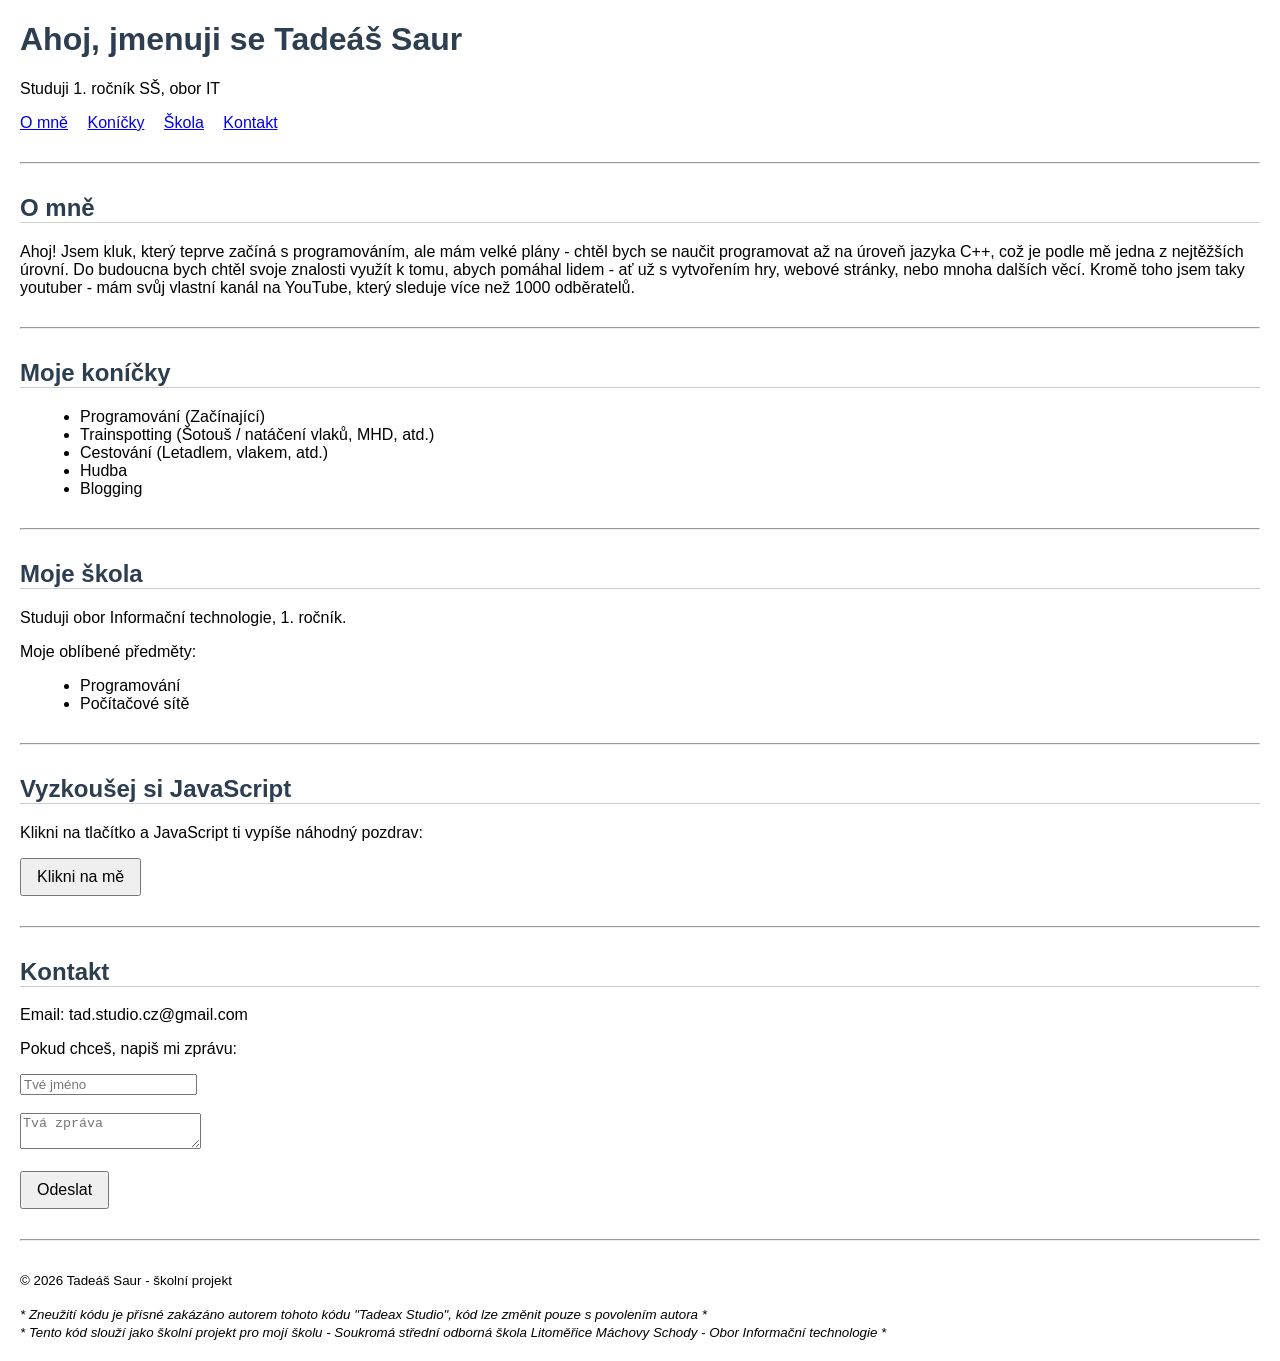
==== moje-stranka.html @ a8fb3f8d "Add files via upload" ====
<!DOCTYPE html>
<!-- 
    Moje osobní stránka - školní projekt do IT
    Autor: Tadeáš Saur

    ============================================================
    Vytvořil: Tadeáš Saur
    * Zneužití kódu je přísné zakázáno autorem tohoto kódu 
      "Tadeax Studio", kód lze změnit pouze s povolením autora *
    * Tento kód slouží jako školní projekt pro mojí školu - 
      Soukromá střední odborná škola Litoměřice Máchovy Schody - 
      Obor Informační technologie *
    ============================================================
-->
<html lang="cs">
<head>
    <meta charset="UTF-8">
    <!-- UTF-8 = aby se správně zobrazovaly české znaky (ě š č ř ž) -->

    <meta name="viewport" content="width=device-width, initial-scale=1.0">

    <title>Tadeáš Saur</title>

    <style>
        /* Základní styl pro celou stránku */
        body {
            font-family: Arial, sans-serif;
            background-color: #ffffff;
            color: #000000;
            margin: 20px;
        }

        h1 {
            color: #2c3e50;
        }

        h2 {
            color: #2c3e50;
            border-bottom: 1px solid #cccccc;
            /* jednoduchá čára pod nadpisem místo barevné */
        }

        /* Jednoduché podtržené odkazy v navigaci */
        nav a {
            margin-right: 15px;
        }

        /* Oddělovač mezi sekcemi */
        hr {
            margin: 30px 0;
        }

        /* Jednoduché tlačítko, žádné efekty */
        button {
            padding: 8px 15px;
            font-size: 1em;
        }

        li {
            margin-left: 20px;
        }
    </style>
</head>
<body>

    <!-- ===== Hlavička ===== -->
    <h1>Ahoj, jmenuji se Tadeáš Saur</h1>
    <p>Studuji 1. ročník SŠ, obor IT</p>

    <!-- ===== Navigace ===== -->
    <!-- Odkazy s # vedou na sekce níže na stránce -->
    <nav>
        <a href="#o-mne">O mně</a>
        <a href="#koniky">Koníčky</a>
        <a href="#skola">Škola</a>
        <a href="#kontakt">Kontakt</a>
    </nav>

    <hr>

    <!-- ===== O mně ===== -->
    <h2 id="o-mne">O mně</h2>
    <p>
        Ahoj! Jsem kluk, který teprve začíná s programováním, ale mám 
        velké plány - chtěl bych se naučit programovat až na úroveň 
        jazyka C++, což je podle mě jedna z nejtěžších úrovní. 
        Do budoucna bych chtěl svoje znalosti využít k tomu, abych 
        pomáhal lidem - ať už s vytvořením hry, webové stránky, 
        nebo mnoha dalších věcí. Kromě toho jsem taky youtuber - mám 
        svůj vlastní kanál na YouTube, který sleduje více než 
        1000 odběratelů.
    </p>

    <hr>

    <!-- ===== Koníčky ===== -->
    <h2 id="koniky">Moje koníčky</h2>
    <ul>
        <li>Programování (Začínající)</li>
        <li>Trainspotting (Šotouš / natáčení vlaků, MHD, atd.)</li>
        <li>Cestování (Letadlem, vlakem, atd.)</li>
        <li>Hudba</li>
        <li>Blogging</li>
    </ul>

    <hr>

    <!-- ===== Škola ===== -->
    <h2 id="skola">Moje škola</h2>
    <p>Studuji obor Informační technologie, 1. ročník.</p>
    <p>Moje oblíbené předměty:</p>
    <ul>
        <li>Programování</li>
        <li>Počítačové sítě</li>
    </ul>

    <hr>

    <!-- ===== Interaktivní část s JavaScriptem ===== -->
    <h2>Vyzkoušej si JavaScript</h2>
    <p>Klikni na tlačítko a JavaScript ti vypíše náhodný pozdrav:</p>
    <button onclick="vypisPozdrav()">Klikni na mě</button>
    <p id="vysledek"></p>

    <hr>

    <!-- ===== Kontakt ===== -->
    <h2 id="kontakt">Kontakt</h2>
    <p>Email: tad.studio.cz@gmail.com</p>
    <p>Pokud chceš, napiš mi zprávu:</p>

    <!-- Jednoduchý formulář, zatím bez odesílání na server -->
    <form onsubmit="return odeslatZpravu(event)">
        <input type="text" id="jmeno" placeholder="Tvé jméno" required><br><br>
        <textarea id="zprava" placeholder="Tvá zpráva" required></textarea><br><br>
        <button type="submit">Odeslat</button>
    </form>
    <p id="potvrzeni"></p>

    <hr>

    <p><small>&copy; 2026 Tadeáš Saur - školní projekt</small></p>

    <p><small><em>
        * Zneužití kódu je přísné zakázáno autorem tohoto kódu "Tadeax Studio", 
        kód lze změnit pouze s povolením autora *<br>
        * Tento kód slouží jako školní projekt pro mojí školu - 
        Soukromá střední odborná škola Litoměřice Máchovy Schody - 
        Obor Informační technologie *
    </em></small></p>

    <script>
        /* 
            JavaScript - kód, který stránku "oživí"
        */

        // Funkce se spustí po kliknutí na tlačítko
        function vypisPozdrav() {
            // pole (array) s několika pozdravy
            let pozdravy = [
                "Ahoj! Díky, že sis prohlédl mou stránku.",
                "Super, že testuješ JavaScript!",
                "Programování je zábava, že?",
                "Tohle tlačítko funguje díky JavaScriptu!"
            ];

            // Math.random() vrátí náhodné číslo mezi 0 a 1
            // vynásobením délkou pole a zaokrouhlením dolů získáme 
            // náhodný index v poli
            let nahodnyIndex = Math.floor(Math.random() * pozdravy.length);

            // najdeme element s id="vysledek" a vložíme do něj text
            document.getElementById("vysledek").textContent = pozdravy[nahodnyIndex];
        }

        // Funkce se spustí při odeslání formuláře
        function odeslatZpravu(event) {
            // zabrání tomu, aby se stránka po odeslání znovu načetla
            event.preventDefault();

            // načteme text, který uživatel napsal do pole "jméno"
            let jmeno = document.getElementById("jmeno").value;

            // vypíšeme potvrzovací zprávu
            document.getElementById("potvrzeni").textContent = 
                "Díky za zprávu, " + jmeno + "! (Toto je jen ukázka, nic se neodesílá.)";

            // vyčistíme formulář
            document.getElementById("jmeno").value = "";
            document.getElementById("zprava").value = "";

            return false;
        }
    </script>

</body>
</html>
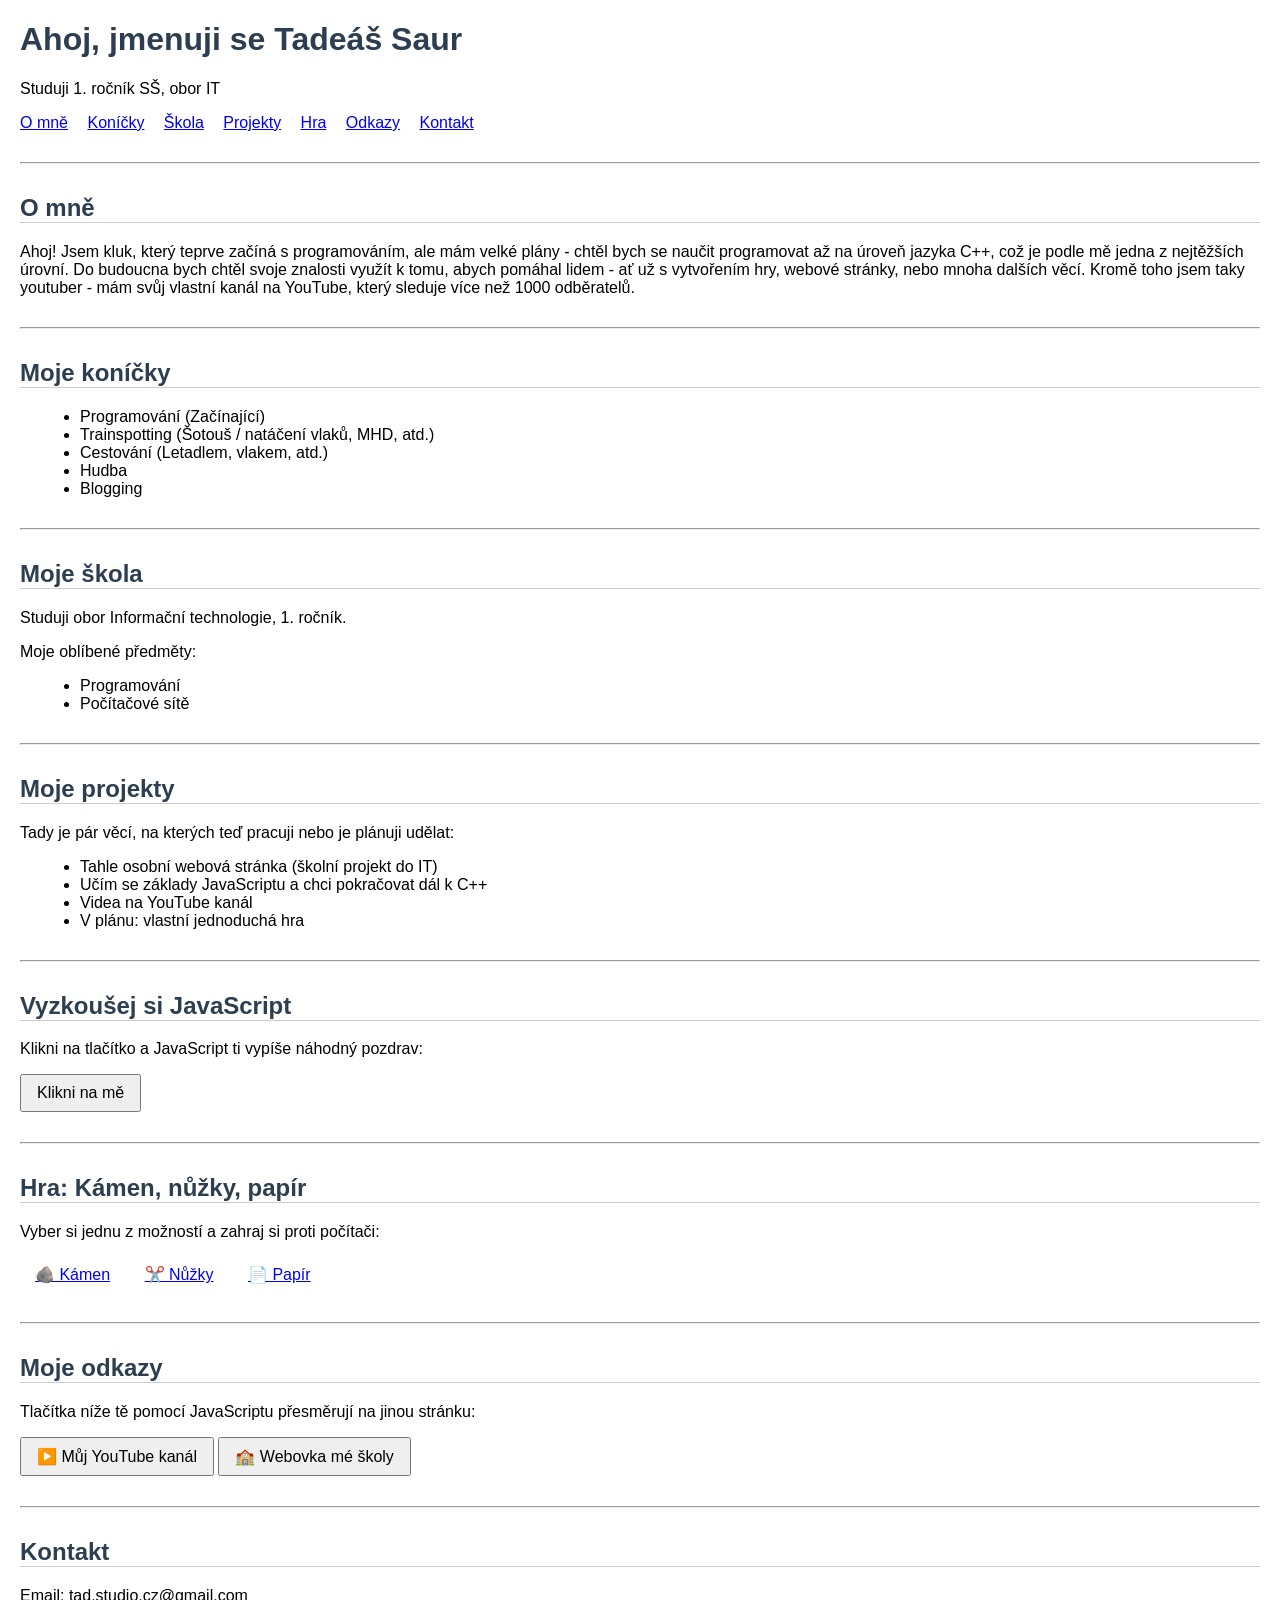
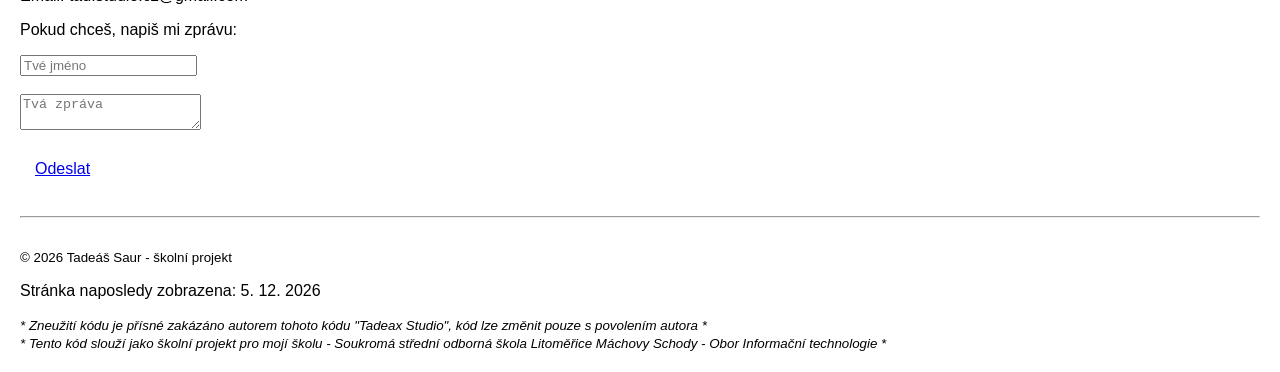
==== commit 4eb304ad: "TadxUpdate - Beta 2.6.3 Whole website was upgraded by new game - Stone, Scissors, Paper. And by Link" ====
--- a/moje-stranka.html
+++ b/moje-stranka.html
@@ -56,6 +56,15 @@
             font-size: 1em;
         }
 
+        /* Modré tlačítko - vypadá stejně jako odkaz v navigaci */
+        .modre-tlacitko {
+            background: none;
+            color: #0000EE;
+            border: none;
+            text-decoration: underline;
+            cursor: pointer;
+        }
+
         li {
             margin-left: 20px;
         }
@@ -73,6 +82,9 @@
         <a href="#o-mne">O mně</a>
         <a href="#koniky">Koníčky</a>
         <a href="#skola">Škola</a>
+        <a href="#projekty">Projekty</a>
+        <a href="#hra">Hra</a>
+        <a href="#odkazy">Odkazy</a>
         <a href="#kontakt">Kontakt</a>
     </nav>
 
@@ -116,6 +128,18 @@
 
     <hr>
 
+    <!-- ===== Moje projekty ===== -->
+    <h2 id="projekty">Moje projekty</h2>
+    <p>Tady je pár věcí, na kterých teď pracuji nebo je plánuji udělat:</p>
+    <ul>
+        <li>Tahle osobní webová stránka (školní projekt do IT)</li>
+        <li>Učím se základy JavaScriptu a chci pokračovat dál k C++</li>
+        <li>Videa na YouTube kanál</li>
+        <li>V plánu: vlastní jednoduchá hra</li>
+    </ul>
+
+    <hr>
+
     <!-- ===== Interaktivní část s JavaScriptem ===== -->
     <h2>Vyzkoušej si JavaScript</h2>
     <p>Klikni na tlačítko a JavaScript ti vypíše náhodný pozdrav:</p>
@@ -124,6 +148,32 @@
 
     <hr>
 
+    <!-- ===== Hra: Kámen, nůžky, papír ===== -->
+    <h2 id="hra">Hra: Kámen, nůžky, papír</h2>
+    <p>Vyber si jednu z možností a zahraj si proti počítači:</p>
+
+    <button class="modre-tlacitko" onclick="hraj('kámen')">🪨 Kámen</button>
+    <button class="modre-tlacitko" onclick="hraj('nůžky')">✂️ Nůžky</button>
+    <button class="modre-tlacitko" onclick="hraj('papír')">📄 Papír</button>
+
+    <p id="vysledekHry"></p>
+
+    <hr>
+
+    <!-- ===== Odkazy ===== -->
+    <h2 id="odkazy">Moje odkazy</h2>
+    <p>Tlačítka níže tě pomocí JavaScriptu přesměrují na jinou stránku:</p>
+
+    <button onclick="otevriOdkaz('https://youtube.com/@tadeaxstudio-official?si=q_4mVLGflVFNWVs-')">
+        ▶️ Můj YouTube kanál
+    </button>
+
+    <button onclick="otevriOdkaz('https://1kspa.wordpress.com')">
+        🏫 Webovka mé školy
+    </button>
+
+    <hr>
+
     <!-- ===== Kontakt ===== -->
     <h2 id="kontakt">Kontakt</h2>
     <p>Email: tad.studio.cz@gmail.com</p>
@@ -133,13 +183,14 @@
     <form onsubmit="return odeslatZpravu(event)">
         <input type="text" id="jmeno" placeholder="Tvé jméno" required><br><br>
         <textarea id="zprava" placeholder="Tvá zpráva" required></textarea><br><br>
-        <button type="submit">Odeslat</button>
+        <button class="modre-tlacitko" type="submit">Odeslat</button>
     </form>
     <p id="potvrzeni"></p>
 
     <hr>
 
     <p><small>&copy; 2026 Tadeáš Saur - školní projekt</small></p>
+    <p id="datum"></p>
 
     <p><small><em>
         * Zneužití kódu je přísné zakázáno autorem tohoto kódu "Tadeax Studio", 
@@ -153,6 +204,13 @@
         /* 
             JavaScript - kód, který stránku "oživí"
         */
+
+        // new Date() vytvoří objekt s aktuálním datem a časem
+        let dnes = new Date();
+
+        // toLocaleDateString("cs-CZ") naformátuje datum do českého formátu
+        document.getElementById("datum").textContent = 
+            "Stránka naposledy zobrazena: " + dnes.toLocaleDateString("cs-CZ");
 
         // Funkce se spustí po kliknutí na tlačítko
         function vypisPozdrav() {
@@ -173,6 +231,55 @@
             document.getElementById("vysledek").textContent = pozdravy[nahodnyIndex];
         }
 
+        // ===== Hra: Kámen, nůžky, papír =====
+        // Tato funkce se spustí, když klikneš na jedno z tlačítek 
+        // (kámen, nůžky nebo papír). Parametr "hracVolba" obsahuje 
+        // to, co si vybral hráč.
+        function hraj(hracVolba) {
+
+            // pole možností, ze kterých bude vybírat počítač
+            let moznosti = ["kámen", "nůžky", "papír"];
+
+            // počítač si vybere náhodnou možnost - stejný princip 
+            // jako u funkce vypisPozdrav() výše
+            let pocitacVolba = moznosti[Math.floor(Math.random() * moznosti.length)];
+
+            let vysledek = ""; // sem uložíme text s výsledkem hry
+
+            // Nejdřív ověříme, jestli je remíza
+            if (hracVolba === pocitacVolba) {
+                vysledek = "Remíza! Oba jste zvolili " + hracVolba + ".";
+            } 
+            // Pak postupně kontrolujeme všechny kombinace, kdy vyhraje HRÁČ
+            // (kámen drtí nůžky, nůžky stříhají papír, papír balí kámen)
+            else if (
+                (hracVolba === "kámen" && pocitacVolba === "nůžky") ||
+                (hracVolba === "nůžky" && pocitacVolba === "papír") ||
+                (hracVolba === "papír" && pocitacVolba === "kámen")
+            ) {
+                vysledek = "Vyhrál jsi! " + hracVolba + " poráží " + pocitacVolba + ".";
+            } 
+            // Pokud to nebyla remíza ani výhra hráče, musí vyhrát počítač
+            else {
+                vysledek = "Prohrál jsi! Počítač zvolil " + pocitacVolba + 
+                            " a poráží tvůj " + hracVolba + ".";
+            }
+
+            // vypíšeme výsledek do stránky
+            document.getElementById("vysledekHry").textContent = vysledek;
+        }
+
+        // ===== Odkazy =====
+        // Tato funkce se spustí po kliknutí na tlačítko a přesměruje 
+        // prohlížeč na jinou webovou stránku. Parametr "adresa" 
+        // obsahuje URL adresu, kam chceme uživatele poslat.
+        function otevriOdkaz(adresa) {
+            // window.open() otevře zadanou adresu v novém panelu
+            // (kdybychom chtěli otevřít ve stejném panelu, použili 
+            // bychom místo toho: window.location.href = adresa;)
+            window.open(adresa, "_blank");
+        }
+
         // Funkce se spustí při odeslání formuláře
         function odeslatZpravu(event) {
             // zabrání tomu, aby se stránka po odeslání znovu načetla
@@ -195,3 +302,4 @@
 
 </body>
 </html>
+
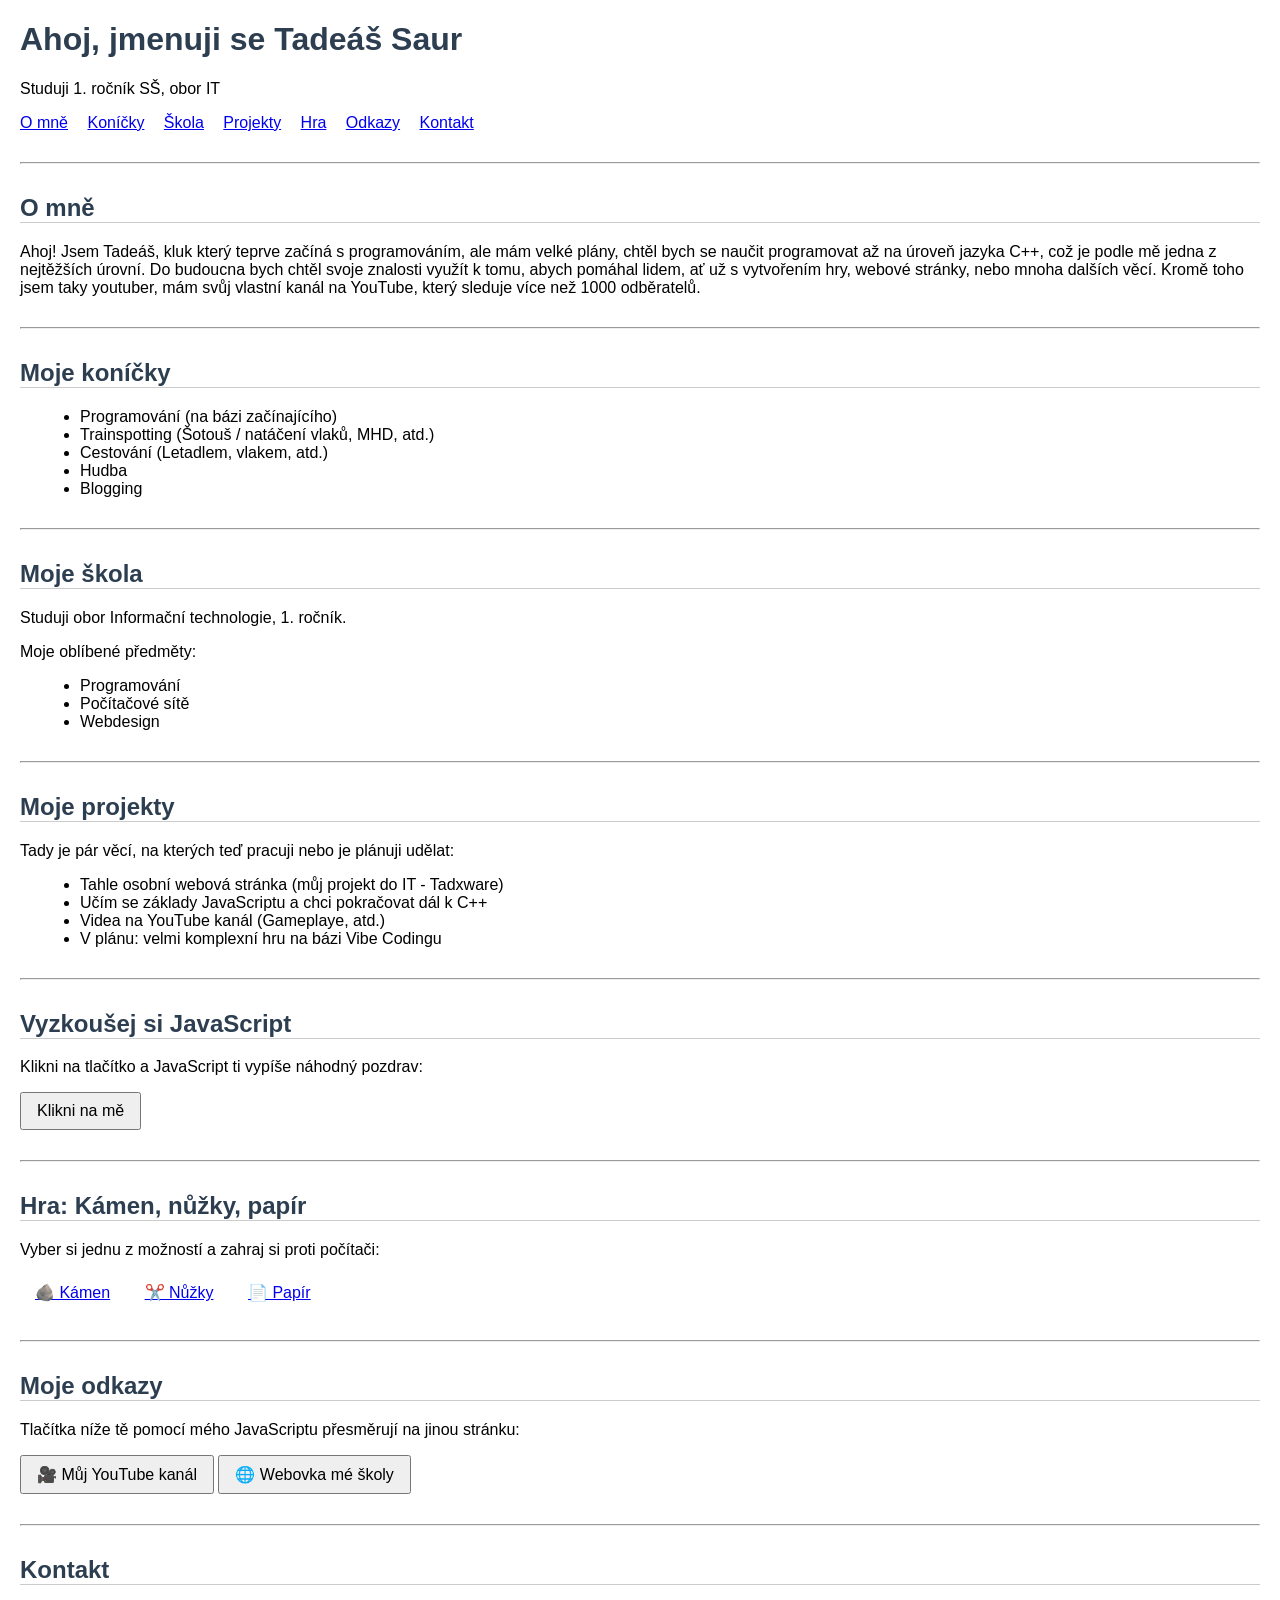
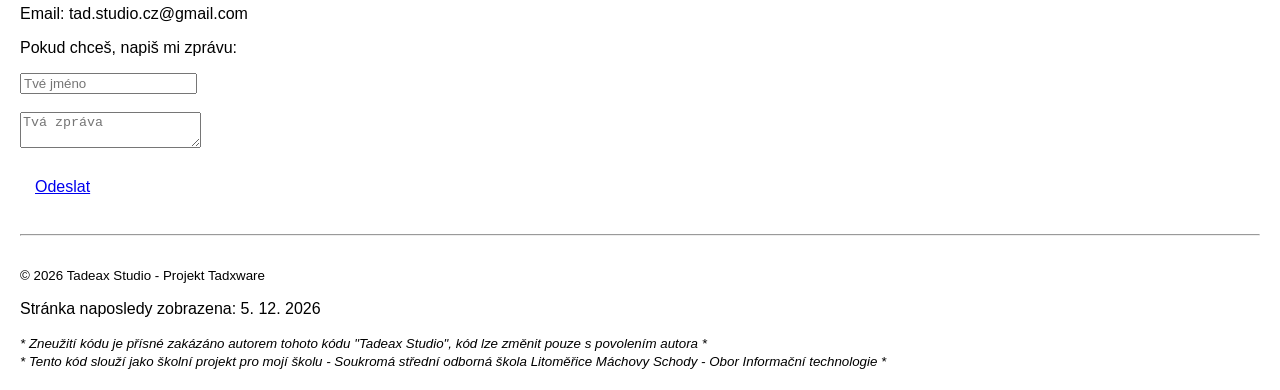
==== commit e7da3b1d: "TadxUpdate - Hotfix 2.8.4" ====
--- a/moje-stranka.html
+++ b/moje-stranka.html
@@ -19,7 +19,7 @@
 
     <meta name="viewport" content="width=device-width, initial-scale=1.0">
 
-    <title>Tadeáš Saur</title>
+    <title>Tadeax Studio</title>
 
     <style>
         /* Základní styl pro celou stránku */
@@ -93,12 +93,12 @@
     <!-- ===== O mně ===== -->
     <h2 id="o-mne">O mně</h2>
     <p>
-        Ahoj! Jsem kluk, který teprve začíná s programováním, ale mám 
-        velké plány - chtěl bych se naučit programovat až na úroveň 
+        Ahoj! Jsem Tadeáš, kluk který teprve začíná s programováním, ale mám 
+        velké plány, chtěl bych se naučit programovat až na úroveň 
         jazyka C++, což je podle mě jedna z nejtěžších úrovní. 
         Do budoucna bych chtěl svoje znalosti využít k tomu, abych 
-        pomáhal lidem - ať už s vytvořením hry, webové stránky, 
-        nebo mnoha dalších věcí. Kromě toho jsem taky youtuber - mám 
+        pomáhal lidem, ať už s vytvořením hry, webové stránky, 
+        nebo mnoha dalších věcí. Kromě toho jsem taky youtuber, mám 
         svůj vlastní kanál na YouTube, který sleduje více než 
         1000 odběratelů.
     </p>
@@ -108,7 +108,7 @@
     <!-- ===== Koníčky ===== -->
     <h2 id="koniky">Moje koníčky</h2>
     <ul>
-        <li>Programování (Začínající)</li>
+        <li>Programování (na bázi začínajícího)</li>
         <li>Trainspotting (Šotouš / natáčení vlaků, MHD, atd.)</li>
         <li>Cestování (Letadlem, vlakem, atd.)</li>
         <li>Hudba</li>
@@ -124,6 +124,7 @@
     <ul>
         <li>Programování</li>
         <li>Počítačové sítě</li>
+        <li>Webdesign</li>
     </ul>
 
     <hr>
@@ -132,10 +133,10 @@
     <h2 id="projekty">Moje projekty</h2>
     <p>Tady je pár věcí, na kterých teď pracuji nebo je plánuji udělat:</p>
     <ul>
-        <li>Tahle osobní webová stránka (školní projekt do IT)</li>
+        <li>Tahle osobní webová stránka (můj projekt do IT - Tadxware)</li>
         <li>Učím se základy JavaScriptu a chci pokračovat dál k C++</li>
-        <li>Videa na YouTube kanál</li>
-        <li>V plánu: vlastní jednoduchá hra</li>
+        <li>Videa na YouTube kanál (Gameplaye, atd.)</li>
+        <li>V plánu: velmi komplexní hru na bázi Vibe Codingu</li>
     </ul>
 
     <hr>
@@ -162,14 +163,14 @@
 
     <!-- ===== Odkazy ===== -->
     <h2 id="odkazy">Moje odkazy</h2>
-    <p>Tlačítka níže tě pomocí JavaScriptu přesměrují na jinou stránku:</p>
+    <p>Tlačítka níže tě pomocí mého JavaScriptu přesměrují na jinou stránku:</p>
 
     <button onclick="otevriOdkaz('https://youtube.com/@tadeaxstudio-official?si=q_4mVLGflVFNWVs-')">
-        ▶️ Můj YouTube kanál
+        🎥 Můj YouTube kanál
     </button>
 
     <button onclick="otevriOdkaz('https://1kspa.wordpress.com')">
-        🏫 Webovka mé školy
+        🌐 Webovka mé školy
     </button>
 
     <hr>
@@ -189,7 +190,7 @@
 
     <hr>
 
-    <p><small>&copy; 2026 Tadeáš Saur - školní projekt</small></p>
+    <p><small>&copy; 2026 Tadeax Studio - Projekt Tadxware</small></p>
     <p id="datum"></p>
 
     <p><small><em>
